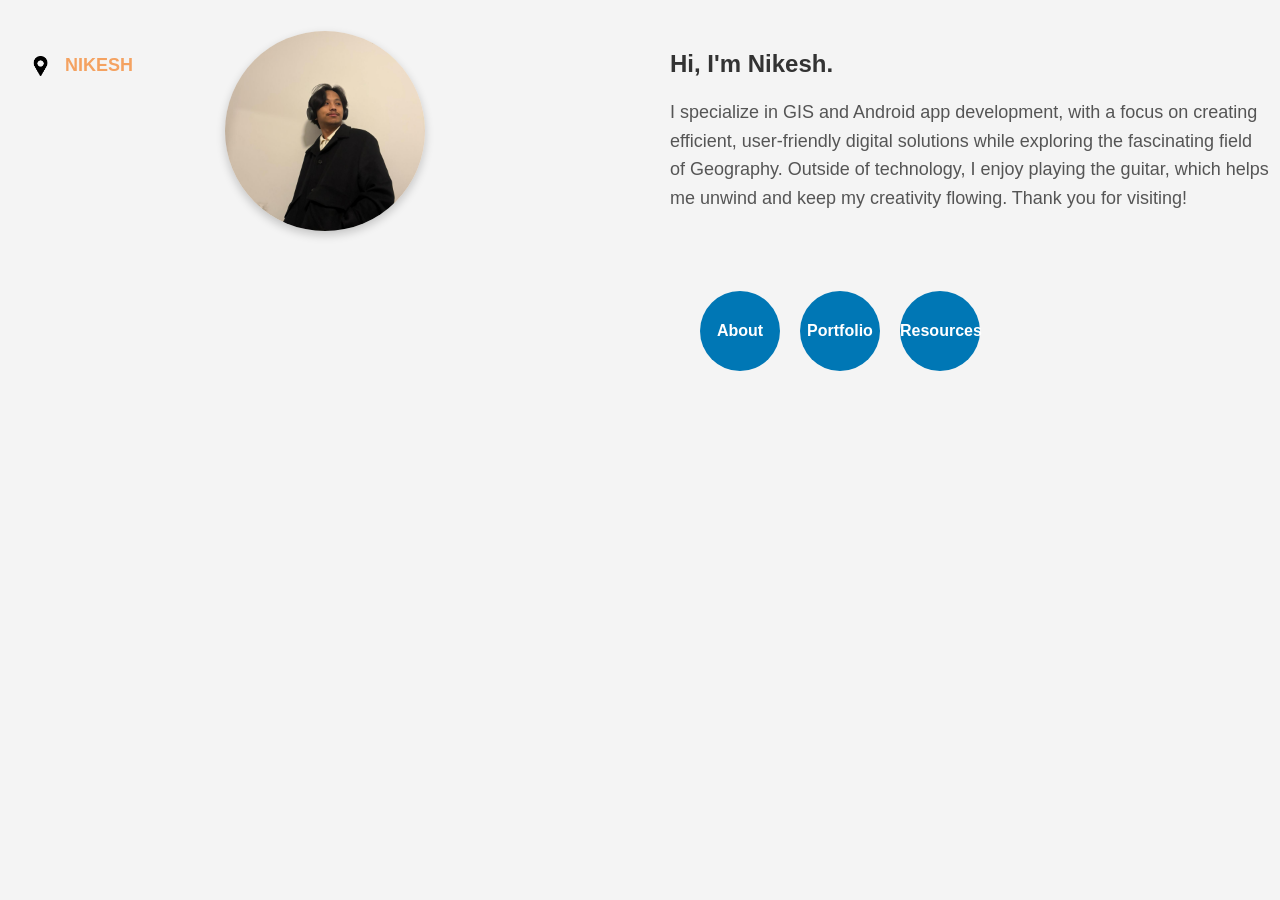
==== docs/index.html @ 84677a43 "This is my official portfolio website" ====
<!DOCTYPE html>
<html lang="en">
<head>
    <meta charset="UTF-8">
    <meta name="viewport" content="width=device-width, initial-scale=1.0">
    <title>Introduction</title>
    <link rel="stylesheet" href="/styles.css">
</head>
<body>
    <div class="container">
        <div class="image-section">
            <img src="/docs/img/profile.jpg" alt="Your Image">
        </div>
        <div class="text-section">
            <h2>Hi, I'm Nikesh.</h2>
            <p>
I specialize in GIS and Android app development, with a focus on creating efficient, user-friendly digital solutions while exploring the fascinating field of Geography. Outside of technology, I enjoy playing the guitar, which helps me unwind and keep my creativity flowing. Thank you for visiting!</p>
        </div>
    </div>
    <!-- Location & Name Section -->
<div class="location-sign">
    <a href="index.html">
      <img src="/docs/img/location.png" alt="location">
        <i class="fas fa-map-marker-alt"></i> <span>NIKESH</span>
    </a>
</div>
    <div class="links">
        <a href="about.html" class="circle-link">About</a>
        <a href="portfolio.html" class="circle-link">Portfolio</a>
        <a href="resources.html" class="circle-link">Resources</a>
    </div>
</body>
</html>
---- styles.css ----
/* General Styles */
body {
    font-family: 'Poppins', sans-serif;
    margin: 0;
    padding: 0;
    background-color: #f4f4f4;
    color: #333;
}

header {
    background: #222;
    padding: 10px 0;  /* Reduced padding */
    text-align: center;
    margin-bottom: 0; /* Ensure no space below the header */
}

nav ul {
    list-style: none;
    padding: 0;
    margin: 0;
    display: flex;
    justify-content: center;
}

nav ul li {
    margin: 0 15px; /* Reduced margin between nav items */
}

nav ul li a {
    text-decoration: none;
    color: white;
    font-weight: 600;
    position: relative;
    transition: transform 0.3s ease, color 0.3s ease;
    transform-origin: center bottom;
}

/* Hover effect for floating animation */
nav ul li a:hover {
    transform: translateY(-5px);
    color: #f4a261;
}

.hero {
    display: flex;
    align-items: center;
    justify-content: center;
    flex-direction: column;
    padding: 30px 20px;  /* Reduced padding */
    background: #444;
    color: white;
    text-align: center;
    margin-top: -10px; /* Reduced margin to decrease space between nav and hero */
}

.hero-content {
    display: flex;
    flex-direction: column;
    align-items: center;
    gap: 10px;
}

.hero h1 span {
    color: #f4a261;
}

.hero img {
    width: 120px;
    height: 120px;
    border-radius: 50%;
    object-fit: cover;
}

.hero p {
    margin-top: 10px;
    font-size: 18px;
}

.btn {
    display: inline-block;
    padding: 10px 20px;
    background: #0077b5 ;
    color: white;
    text-decoration: none;
    margin-top: 10px;
    border-radius: 5px;
}

/* About Section */
.about {
    text-align: center;
    padding: 30px 20px; /* Reduced padding */
}

.about img {
    width: 150px;
    height: 150px;
    border-radius: 50%;
    margin: 10px 0; /* Reduced margin */
}

/* Contact Section */
.contact {
    display: flex;
    flex-direction: column;
    align-items: center; /* Center horizontally */
    justify-content: center; /* Center vertically */
    padding: 40px 20px; /* Adjusted padding */
    background-color: #f1f5f9; /* Lighter background for a cleaner look */
    border-radius: 10px; /* Rounded corners for the section */
    box-shadow: 0 4px 8px rgba(0, 0, 0, 0.1); /* Soft shadow for a raised look */
}

.contact h1, .contact p {
    text-align: center;
    color: #333;
    font-size: 24px;
}

.social-media {
    display: flex; /* Use flexbox to align icons in a row */
    justify-content: center; /* Center the icons horizontally */
    gap: 2px; /* Add space between icons */
    margin-top: 30px; /* Add margin for spacing */
}

.social-icon-container {
    position: relative;
    width: 150px; /* Define the icon container width */
    height: 150px; /* Define the icon container height */
    background-color: #ffffff; /* White background for clean look */
    border: 2px solid #ddd; /* Border to make the box distinct */
    border-radius: 10px; /* Rounded corners for icons */
    overflow: hidden; /* Ensure the image fits within the container */
    transition: transform 0.3s ease, box-shadow 0.3s ease;
}

.social-icon-container:hover {
    transform: scale(1.05); /* Slight zoom effect */
    box-shadow: 0 8px 15px rgba(0, 0, 0, 0.1); /* Enhanced shadow on hover */
}

.social-icon {
    width: 100%;
    height: 100%;
    object-fit: cover;
    border-radius: 8px; /* Slight rounding for image corners */
}

.social-text {
    position: absolute;
    bottom: 10px;
    left: 50%;
    transform: translateX(-50%);
    color: white;
    font-size: 14px;
    font-weight: bold;
    background-color: rgba(0, 0, 0, 0.4); /* Slightly darker background */
    padding: 5px;
    border-radius: 5px;
    pointer-events: none;
}

footer {
    text-align: center;
    padding: 20px;
    background-color: #fff;
}

hr {
    margin: 20px 0;
    border: 0.5px solid #ccc;
}

.footer-container {
    display: flex;
    justify-content: space-between;
    align-items: center;
}

.contact-info {
    text-align: left;
}

.contact-info strong {
    display: block;
    font-weight: 600;
}

.social-media {
    text-align: right;
}

.social-media a {
    margin: 0 5px;
    color: #000;
    font-size: 20px;
    text-decoration: none;
}

.social-media img {
    width: 30px;  /* Adjust size */
    height: 30px; /* Keep icons uniform */
    object-fit: contain; /* Ensure full image fits */
    transition: transform 0.3s ease, opacity 0.3s ease;
}

.social-media a {
    display: inline-block; /* Ensure proper spacing */
    margin: 0 10px;
}

.social-media img:hover {
    transform: scale(1.1);
    opacity: 0.8;
}
/* Introduction Page Styles */
.container {
    display: flex;
    justify-content: center;
    align-items: center;
    gap: 30px; /* Space between the image and text */
    padding: 30px 10px;
}

.image-section {
    flex: 1;
    display: flex;
    justify-content: center;
}

.image-section img {
    width: 200px;
    height: 200px;
    border-radius: 50%;
    object-fit: cover;
    box-shadow: 0 4px 10px rgba(0, 0, 0, 0.2); /* Slight shadow for the image */
}

.text-section {
    flex: 2;
    max-width: 600px;
    text-align: left;
}

.text-section h1 {
    font-size: 36px;
    color: #333;
    margin-bottom: 10px;
}

.text-section p {
    font-size: 18px;
    color: #555;
    line-height: 1.6;
}

.links {
    display: flex;
    justify-content: flex-end; /* Align the links to the right */
    gap: 20px;
    margin-top: 30px;
    padding-right: 300px; /* Add some padding to the right to avoid touching the edge */
}

.circle-link {
    display: inline-block;
    width: 80px;
    height: 80px;
    border-radius: 50%;
    background-color: #0077b5;
    color: white;
    font-weight: bold;
    text-align: center;
    line-height: 80px;
    text-decoration: none;
    transition: transform 0.3s ease, background-color 0.3s ease;
}

.circle-link:hover {
    transform: scale(1.1);
    background-color: #f4a261; /* Change color on hover */
}

/* Hover effect for the links */
.circle-link:active {
    transform: scale(1);
}


/* Location Sign Styling */
.location-sign {
    display: flex;
    align-items: center;
    position: absolute; /* Keeps the element positioned relative to the page */
    top: 50px; /* Move the location sign down below the navbar */
    left: 20px; /* Distance from the left side of the page */
    padding: 5px 10px;
    border-radius: 25px;
    text-decoration: none;
    transition: background-color 0.3s ease;
    z-index: 10; /* Ensures it's above other elements */
}

.location-sign a {
    display: flex;
    align-items: center;
    color: #f4a261;
    text-decoration: none;
    font-weight: bold;
    font-size: 18px;
}

.location-sign i {
    font-size: 20px; /* Adjust the size of the icon */
    margin-right: 5px; /* Space between icon and name */
}

.location-sign img {
    width: 20px; /* Set the size for the location image */
    height: 20px; /* Keep the image square */
    margin-right: 10px; /* Space between the image and icon */
}

.location-sign span {
    font-size: 18px;
}

.location-sign:hover {
    background-color: white; /* Change background on hover */
}
.portfolio-gallery {
    display: flex;
    flex-wrap: wrap;
    gap: 20px;
    justify-content: space-between;
}

.work-item {
    width: calc(33.33% - 20px); /* 3 items per row with spacing */
    box-sizing: border-box;
    border: 1px solid #ddd;
    border-radius: 8px;
    overflow: hidden;
    background-color: #f9f9f9;
    transition: transform 0.3s;
}

.work-item img {
    width: 100%;
    height: auto;
}

.work-item:hover {
    transform: scale(1.05);
}

.work-description {
    padding: 15px;
    text-align: center;
}

.work-description h3 {
    margin: 10px 0;
    font-size: 1.2rem;
    font-weight: 600;
}

.work-description p {
    font-size: 1rem;
    color: #666;
}

/* Center the heading */
h1 {
    text-align: center;
    font-size: 2rem; /* Adjust the font size if needed */
    margin-bottom: 20px; /* Adds space below the heading */
}

/* Responsive design */
@media (max-width: 768px) {
    .work-item {
        width: calc(50% - 20px); /* 2 items per row on tablet screens */
    }
}

@media (max-width: 480px) {
    .work-item {
        width: 100%; /* 1 item per row on mobile screens */
    }
}
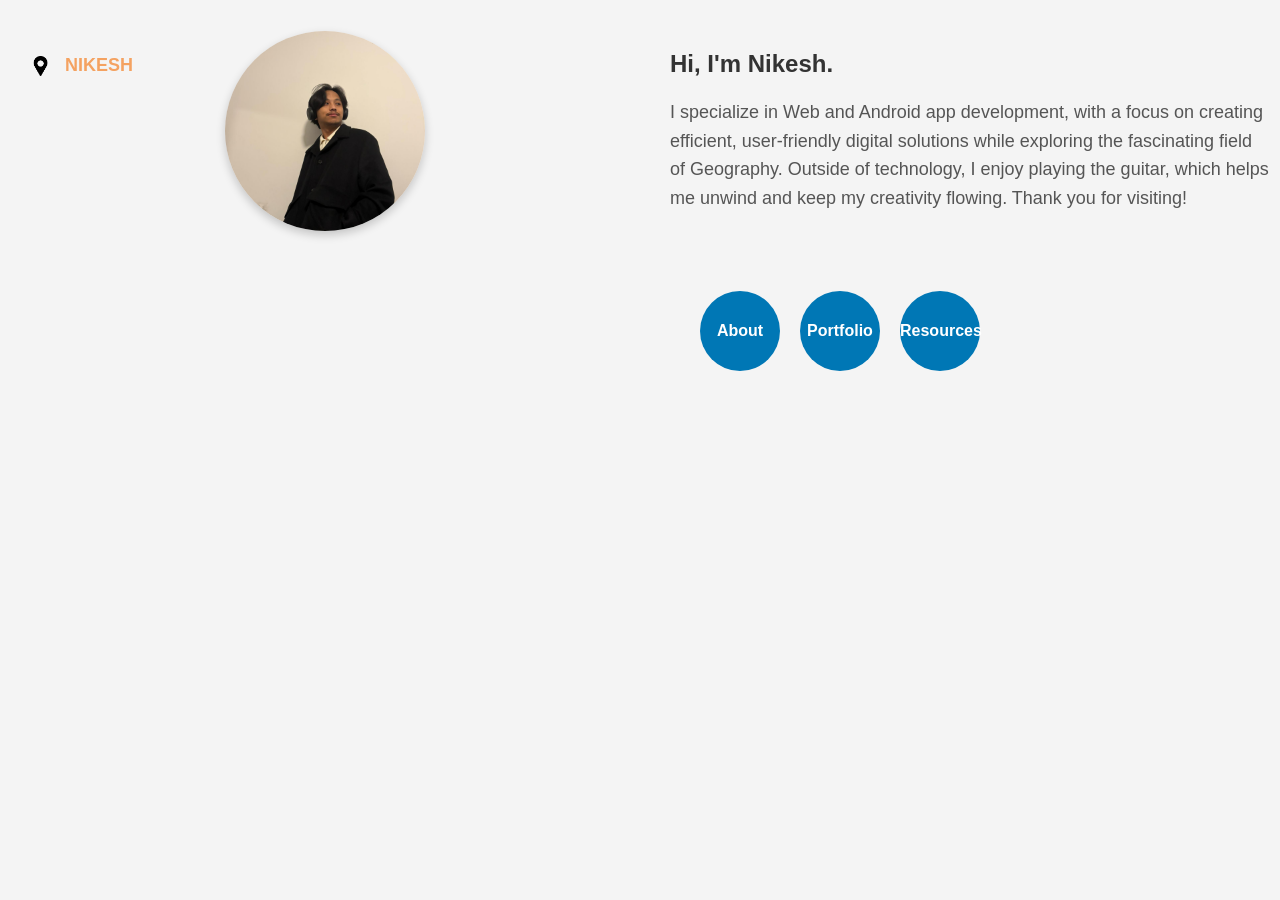
==== commit 83e779cc: "Update index.html" ====
--- a/docs/index.html
+++ b/docs/index.html
@@ -14,7 +14,7 @@
         <div class="text-section">
             <h2>Hi, I'm Nikesh.</h2>
             <p>
-I specialize in GIS and Android app development, with a focus on creating efficient, user-friendly digital solutions while exploring the fascinating field of Geography. Outside of technology, I enjoy playing the guitar, which helps me unwind and keep my creativity flowing. Thank you for visiting!</p>
+I specialize in Web and Android app development, with a focus on creating efficient, user-friendly digital solutions while exploring the fascinating field of Geography. Outside of technology, I enjoy playing the guitar, which helps me unwind and keep my creativity flowing. Thank you for visiting!</p>
         </div>
     </div>
     <!-- Location & Name Section -->
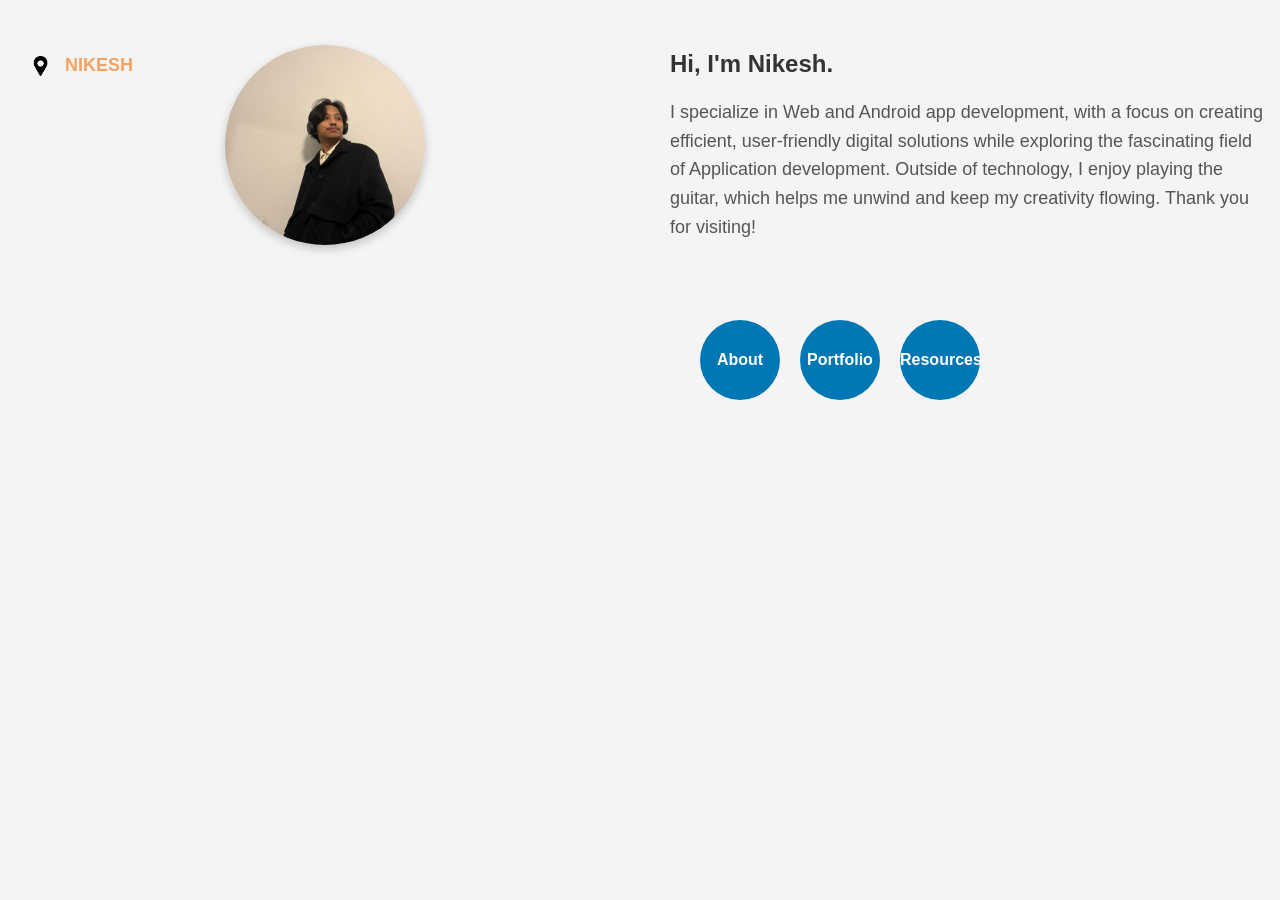
==== commit 4caa7adc: "Update index.html" ====
--- a/docs/index.html
+++ b/docs/index.html
@@ -14,7 +14,7 @@
         <div class="text-section">
             <h2>Hi, I'm Nikesh.</h2>
             <p>
-I specialize in Web and Android app development, with a focus on creating efficient, user-friendly digital solutions while exploring the fascinating field of Geography. Outside of technology, I enjoy playing the guitar, which helps me unwind and keep my creativity flowing. Thank you for visiting!</p>
+I specialize in Web and Android app development, with a focus on creating efficient, user-friendly digital solutions while exploring the fascinating field of Application development. Outside of technology, I enjoy playing the guitar, which helps me unwind and keep my creativity flowing. Thank you for visiting!</p>
         </div>
     </div>
     <!-- Location & Name Section -->
